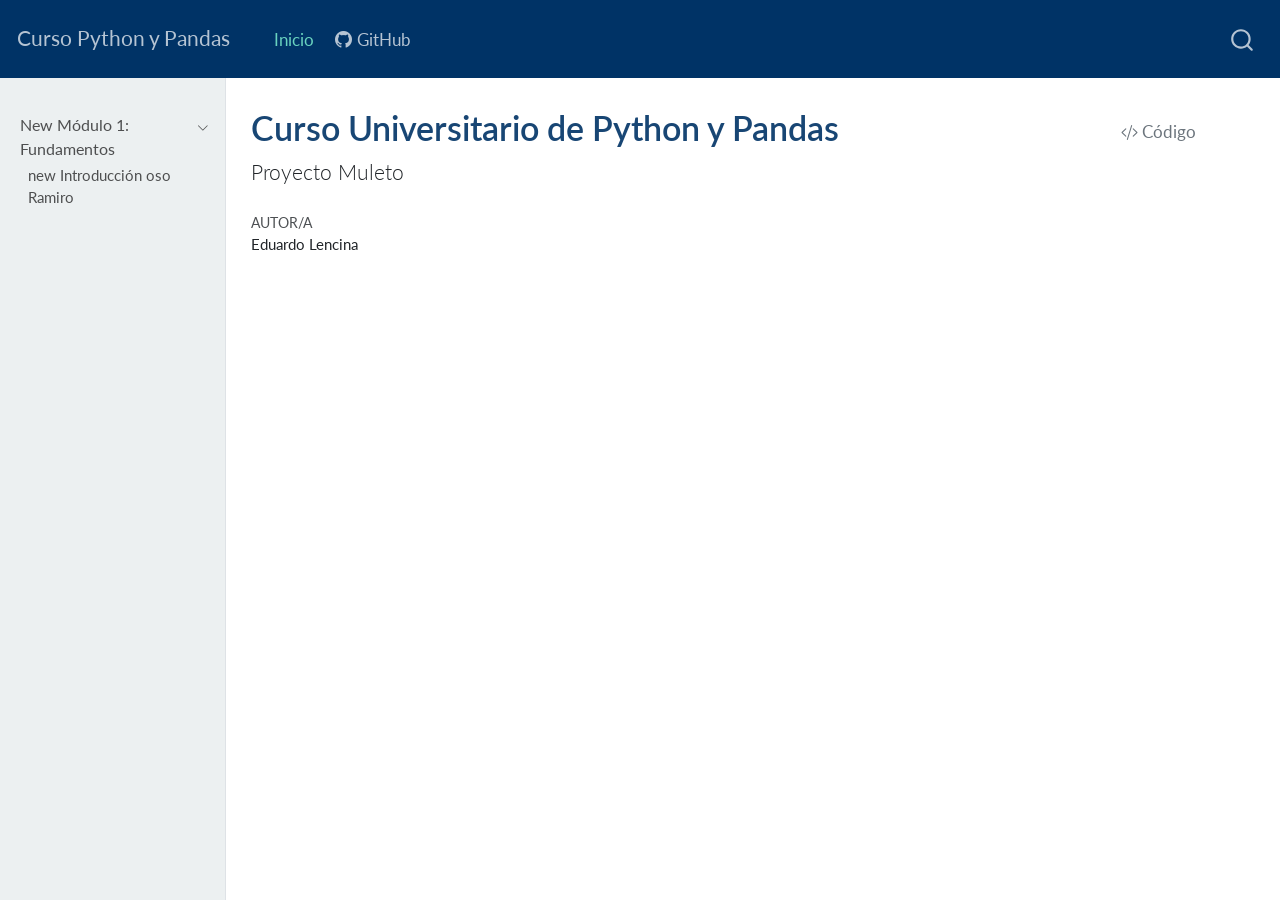
==== index.html @ 5e87d796 "Oso Ramiro" ====
<!DOCTYPE html>
<html xmlns="http://www.w3.org/1999/xhtml" lang="es" xml:lang="es"><head>

<meta charset="utf-8">
<meta name="generator" content="quarto-1.3.450">

<meta name="viewport" content="width=device-width, initial-scale=1.0, user-scalable=yes">

<meta name="author" content="Eduardo Lencina">

<title>Curso Python y Pandas - Curso Universitario de Python y Pandas</title>
<style>
code{white-space: pre-wrap;}
span.smallcaps{font-variant: small-caps;}
div.columns{display: flex; gap: min(4vw, 1.5em);}
div.column{flex: auto; overflow-x: auto;}
div.hanging-indent{margin-left: 1.5em; text-indent: -1.5em;}
ul.task-list{list-style: none;}
ul.task-list li input[type="checkbox"] {
  width: 0.8em;
  margin: 0 0.8em 0.2em -1em; /* quarto-specific, see https://github.com/quarto-dev/quarto-cli/issues/4556 */ 
  vertical-align: middle;
}
/* CSS for syntax highlighting */
pre > code.sourceCode { white-space: pre; position: relative; }
pre > code.sourceCode > span { display: inline-block; line-height: 1.25; }
pre > code.sourceCode > span:empty { height: 1.2em; }
.sourceCode { overflow: visible; }
code.sourceCode > span { color: inherit; text-decoration: inherit; }
div.sourceCode { margin: 1em 0; }
pre.sourceCode { margin: 0; }
@media screen {
div.sourceCode { overflow: auto; }
}
@media print {
pre > code.sourceCode { white-space: pre-wrap; }
pre > code.sourceCode > span { text-indent: -5em; padding-left: 5em; }
}
pre.numberSource code
  { counter-reset: source-line 0; }
pre.numberSource code > span
  { position: relative; left: -4em; counter-increment: source-line; }
pre.numberSource code > span > a:first-child::before
  { content: counter(source-line);
    position: relative; left: -1em; text-align: right; vertical-align: baseline;
    border: none; display: inline-block;
    -webkit-touch-callout: none; -webkit-user-select: none;
    -khtml-user-select: none; -moz-user-select: none;
    -ms-user-select: none; user-select: none;
    padding: 0 4px; width: 4em;
  }
pre.numberSource { margin-left: 3em;  padding-left: 4px; }
div.sourceCode
  {   }
@media screen {
pre > code.sourceCode > span > a:first-child::before { text-decoration: underline; }
}
</style>


<script src="site_libs/quarto-nav/quarto-nav.js"></script>
<script src="site_libs/quarto-nav/headroom.min.js"></script>
<script src="site_libs/clipboard/clipboard.min.js"></script>
<script src="site_libs/quarto-search/autocomplete.umd.js"></script>
<script src="site_libs/quarto-search/fuse.min.js"></script>
<script src="site_libs/quarto-search/quarto-search.js"></script>
<meta name="quarto:offset" content="./">
<script src="site_libs/quarto-html/quarto.js"></script>
<script src="site_libs/quarto-html/popper.min.js"></script>
<script src="site_libs/quarto-html/tippy.umd.min.js"></script>
<script src="site_libs/quarto-html/anchor.min.js"></script>
<link href="site_libs/quarto-html/tippy.css" rel="stylesheet">
<link href="site_libs/quarto-html/quarto-syntax-highlighting.css" rel="stylesheet" id="quarto-text-highlighting-styles">
<script src="site_libs/bootstrap/bootstrap.min.js"></script>
<link href="site_libs/bootstrap/bootstrap-icons.css" rel="stylesheet">
<link href="site_libs/bootstrap/bootstrap.min.css" rel="stylesheet" id="quarto-bootstrap" data-mode="light">
<script id="quarto-search-options" type="application/json">{
  "location": "navbar",
  "copy-button": false,
  "collapse-after": 3,
  "panel-placement": "end",
  "type": "overlay",
  "limit": 20,
  "language": {
    "search-no-results-text": "Sin resultados",
    "search-matching-documents-text": "documentos encontrados",
    "search-copy-link-title": "Copiar el enlace en la búsqueda",
    "search-hide-matches-text": "Ocultar resultados adicionales",
    "search-more-match-text": "resultado adicional en este documento",
    "search-more-matches-text": "resultados adicionales en este documento",
    "search-clear-button-title": "Borrar",
    "search-detached-cancel-button-title": "Cancelar",
    "search-submit-button-title": "Enviar",
    "search-label": "Buscar"
  }
}</script>


<link rel="stylesheet" href="styles.css">
</head>

<body class="nav-sidebar docked nav-fixed fullcontent">

<div id="quarto-search-results"></div>
  <header id="quarto-header" class="headroom fixed-top">
    <nav class="navbar navbar-expand-lg navbar-dark ">
      <div class="navbar-container container-fluid">
      <div class="navbar-brand-container">
    <a class="navbar-brand" href="./index.html">
    <span class="navbar-title">Curso Python y Pandas</span>
    </a>
  </div>
            <div id="quarto-search" class="" title="Buscar"></div>
          <button class="navbar-toggler" type="button" data-bs-toggle="collapse" data-bs-target="#navbarCollapse" aria-controls="navbarCollapse" aria-expanded="false" aria-label="Navegación de palanca" onclick="if (window.quartoToggleHeadroom) { window.quartoToggleHeadroom(); }">
  <span class="navbar-toggler-icon"></span>
</button>
          <div class="collapse navbar-collapse" id="navbarCollapse">
            <ul class="navbar-nav navbar-nav-scroll me-auto">
  <li class="nav-item">
    <a class="nav-link active" href="./index.html" rel="" target="" aria-current="page">
 <span class="menu-text">Inicio</span></a>
  </li>  
  <li class="nav-item">
    <a class="nav-link" href="https://github.com/EduardoQuantum/Python" rel="" target=""><i class="bi bi-github" role="img">
</i> 
 <span class="menu-text">GitHub</span></a>
  </li>  
</ul>
            <div class="quarto-navbar-tools ms-auto">
</div>
          </div> <!-- /navcollapse -->
      </div> <!-- /container-fluid -->
    </nav>
  <nav class="quarto-secondary-nav">
    <div class="container-fluid d-flex">
      <button type="button" class="quarto-btn-toggle btn" data-bs-toggle="collapse" data-bs-target="#quarto-sidebar,#quarto-sidebar-glass" aria-controls="quarto-sidebar" aria-expanded="false" aria-label="Alternar barra lateral" onclick="if (window.quartoToggleHeadroom) { window.quartoToggleHeadroom(); }">
        <i class="bi bi-layout-text-sidebar-reverse"></i>
      </button>
      <nav class="quarto-page-breadcrumbs" aria-label="breadcrumb"><ol class="breadcrumb"><li class="breadcrumb-item">Curso Universitario de Python y Pandas</li></ol></nav>
      <a class="flex-grow-1" role="button" data-bs-toggle="collapse" data-bs-target="#quarto-sidebar,#quarto-sidebar-glass" aria-controls="quarto-sidebar" aria-expanded="false" aria-label="Alternar barra lateral" onclick="if (window.quartoToggleHeadroom) { window.quartoToggleHeadroom(); }">      
      </a>
    </div>
  </nav>
</header>
<!-- content -->
<div id="quarto-content" class="quarto-container page-columns page-rows-contents page-layout-article page-navbar">
<!-- sidebar -->
  <nav id="quarto-sidebar" class="sidebar collapse collapse-horizontal sidebar-navigation docked overflow-auto">
    <div class="sidebar-menu-container"> 
    <ul class="list-unstyled mt-1">
        <li class="sidebar-item sidebar-item-section">
      <div class="sidebar-item-container"> 
            <a class="sidebar-item-text sidebar-link text-start" data-bs-toggle="collapse" data-bs-target="#quarto-sidebar-section-1" aria-expanded="true">
 <span class="menu-text">New Módulo 1: Fundamentos</span></a>
          <a class="sidebar-item-toggle text-start" data-bs-toggle="collapse" data-bs-target="#quarto-sidebar-section-1" aria-expanded="true" aria-label="Alternar sección">
            <i class="bi bi-chevron-right ms-2"></i>
          </a> 
      </div>
      <ul id="quarto-sidebar-section-1" class="collapse list-unstyled sidebar-section depth1 show">  
          <li class="sidebar-item">
  <div class="sidebar-item-container"> 
  <a href="./clase_01.html" class="sidebar-item-text sidebar-link">
 <span class="menu-text">new Introducción oso Ramiro</span></a>
  </div>
</li>
      </ul>
  </li>
    </ul>
    </div>
</nav>
<div id="quarto-sidebar-glass" data-bs-toggle="collapse" data-bs-target="#quarto-sidebar,#quarto-sidebar-glass"></div>
<!-- margin-sidebar -->
    
<!-- main -->
<main class="content" id="quarto-document-content">

<header id="title-block-header" class="quarto-title-block default">
<div class="quarto-title">
<div class="quarto-title-block"><div><h1 class="title">Curso Universitario de Python y Pandas</h1><button type="button" class="btn code-tools-button" id="quarto-code-tools-source"><i class="bi"></i> Código</button></div></div>
<p class="subtitle lead">Proyecto Muleto</p>
</div>



<div class="quarto-title-meta">

    <div>
    <div class="quarto-title-meta-heading">Autor/a</div>
    <div class="quarto-title-meta-contents">
             <p>Eduardo Lencina </p>
          </div>
  </div>
    
  
    
  </div>
  

</header>

<style>
  h1, h2, h3 { color: #003366 !important; }
  .callout-header { background-color: #003366 !important; color: white !important; }
</style>


<!-- -->


</main> <!-- /main -->
<script id="quarto-html-after-body" type="application/javascript">
window.document.addEventListener("DOMContentLoaded", function (event) {
  const toggleBodyColorMode = (bsSheetEl) => {
    const mode = bsSheetEl.getAttribute("data-mode");
    const bodyEl = window.document.querySelector("body");
    if (mode === "dark") {
      bodyEl.classList.add("quarto-dark");
      bodyEl.classList.remove("quarto-light");
    } else {
      bodyEl.classList.add("quarto-light");
      bodyEl.classList.remove("quarto-dark");
    }
  }
  const toggleBodyColorPrimary = () => {
    const bsSheetEl = window.document.querySelector("link#quarto-bootstrap");
    if (bsSheetEl) {
      toggleBodyColorMode(bsSheetEl);
    }
  }
  toggleBodyColorPrimary();  
  const icon = "";
  const anchorJS = new window.AnchorJS();
  anchorJS.options = {
    placement: 'right',
    icon: icon
  };
  anchorJS.add('.anchored');
  const isCodeAnnotation = (el) => {
    for (const clz of el.classList) {
      if (clz.startsWith('code-annotation-')) {                     
        return true;
      }
    }
    return false;
  }
  const clipboard = new window.ClipboardJS('.code-copy-button', {
    text: function(trigger) {
      const codeEl = trigger.previousElementSibling.cloneNode(true);
      for (const childEl of codeEl.children) {
        if (isCodeAnnotation(childEl)) {
          childEl.remove();
        }
      }
      return codeEl.innerText;
    }
  });
  clipboard.on('success', function(e) {
    // button target
    const button = e.trigger;
    // don't keep focus
    button.blur();
    // flash "checked"
    button.classList.add('code-copy-button-checked');
    var currentTitle = button.getAttribute("title");
    button.setAttribute("title", "Copiado");
    let tooltip;
    if (window.bootstrap) {
      button.setAttribute("data-bs-toggle", "tooltip");
      button.setAttribute("data-bs-placement", "left");
      button.setAttribute("data-bs-title", "Copiado");
      tooltip = new bootstrap.Tooltip(button, 
        { trigger: "manual", 
          customClass: "code-copy-button-tooltip",
          offset: [0, -8]});
      tooltip.show();    
    }
    setTimeout(function() {
      if (tooltip) {
        tooltip.hide();
        button.removeAttribute("data-bs-title");
        button.removeAttribute("data-bs-toggle");
        button.removeAttribute("data-bs-placement");
      }
      button.setAttribute("title", currentTitle);
      button.classList.remove('code-copy-button-checked');
    }, 1000);
    // clear code selection
    e.clearSelection();
  });
  const viewSource = window.document.getElementById('quarto-view-source') ||
                     window.document.getElementById('quarto-code-tools-source');
  if (viewSource) {
    const sourceUrl = viewSource.getAttribute("data-quarto-source-url");
    viewSource.addEventListener("click", function(e) {
      if (sourceUrl) {
        // rstudio viewer pane
        if (/\bcapabilities=\b/.test(window.location)) {
          window.open(sourceUrl);
        } else {
          window.location.href = sourceUrl;
        }
      } else {
        const modal = new bootstrap.Modal(document.getElementById('quarto-embedded-source-code-modal'));
        modal.show();
      }
      return false;
    });
  }
  function toggleCodeHandler(show) {
    return function(e) {
      const detailsSrc = window.document.querySelectorAll(".cell > details > .sourceCode");
      for (let i=0; i<detailsSrc.length; i++) {
        const details = detailsSrc[i].parentElement;
        if (show) {
          details.open = true;
        } else {
          details.removeAttribute("open");
        }
      }
      const cellCodeDivs = window.document.querySelectorAll(".cell > .sourceCode");
      const fromCls = show ? "hidden" : "unhidden";
      const toCls = show ? "unhidden" : "hidden";
      for (let i=0; i<cellCodeDivs.length; i++) {
        const codeDiv = cellCodeDivs[i];
        if (codeDiv.classList.contains(fromCls)) {
          codeDiv.classList.remove(fromCls);
          codeDiv.classList.add(toCls);
        } 
      }
      return false;
    }
  }
  const hideAllCode = window.document.getElementById("quarto-hide-all-code");
  if (hideAllCode) {
    hideAllCode.addEventListener("click", toggleCodeHandler(false));
  }
  const showAllCode = window.document.getElementById("quarto-show-all-code");
  if (showAllCode) {
    showAllCode.addEventListener("click", toggleCodeHandler(true));
  }
  function tippyHover(el, contentFn) {
    const config = {
      allowHTML: true,
      content: contentFn,
      maxWidth: 500,
      delay: 100,
      arrow: false,
      appendTo: function(el) {
          return el.parentElement;
      },
      interactive: true,
      interactiveBorder: 10,
      theme: 'quarto',
      placement: 'bottom-start'
    };
    window.tippy(el, config); 
  }
  const noterefs = window.document.querySelectorAll('a[role="doc-noteref"]');
  for (var i=0; i<noterefs.length; i++) {
    const ref = noterefs[i];
    tippyHover(ref, function() {
      // use id or data attribute instead here
      let href = ref.getAttribute('data-footnote-href') || ref.getAttribute('href');
      try { href = new URL(href).hash; } catch {}
      const id = href.replace(/^#\/?/, "");
      const note = window.document.getElementById(id);
      return note.innerHTML;
    });
  }
      let selectedAnnoteEl;
      const selectorForAnnotation = ( cell, annotation) => {
        let cellAttr = 'data-code-cell="' + cell + '"';
        let lineAttr = 'data-code-annotation="' +  annotation + '"';
        const selector = 'span[' + cellAttr + '][' + lineAttr + ']';
        return selector;
      }
      const selectCodeLines = (annoteEl) => {
        const doc = window.document;
        const targetCell = annoteEl.getAttribute("data-target-cell");
        const targetAnnotation = annoteEl.getAttribute("data-target-annotation");
        const annoteSpan = window.document.querySelector(selectorForAnnotation(targetCell, targetAnnotation));
        const lines = annoteSpan.getAttribute("data-code-lines").split(",");
        const lineIds = lines.map((line) => {
          return targetCell + "-" + line;
        })
        let top = null;
        let height = null;
        let parent = null;
        if (lineIds.length > 0) {
            //compute the position of the single el (top and bottom and make a div)
            const el = window.document.getElementById(lineIds[0]);
            top = el.offsetTop;
            height = el.offsetHeight;
            parent = el.parentElement.parentElement;
          if (lineIds.length > 1) {
            const lastEl = window.document.getElementById(lineIds[lineIds.length - 1]);
            const bottom = lastEl.offsetTop + lastEl.offsetHeight;
            height = bottom - top;
          }
          if (top !== null && height !== null && parent !== null) {
            // cook up a div (if necessary) and position it 
            let div = window.document.getElementById("code-annotation-line-highlight");
            if (div === null) {
              div = window.document.createElement("div");
              div.setAttribute("id", "code-annotation-line-highlight");
              div.style.position = 'absolute';
              parent.appendChild(div);
            }
            div.style.top = top - 2 + "px";
            div.style.height = height + 4 + "px";
            let gutterDiv = window.document.getElementById("code-annotation-line-highlight-gutter");
            if (gutterDiv === null) {
              gutterDiv = window.document.createElement("div");
              gutterDiv.setAttribute("id", "code-annotation-line-highlight-gutter");
              gutterDiv.style.position = 'absolute';
              const codeCell = window.document.getElementById(targetCell);
              const gutter = codeCell.querySelector('.code-annotation-gutter');
              gutter.appendChild(gutterDiv);
            }
            gutterDiv.style.top = top - 2 + "px";
            gutterDiv.style.height = height + 4 + "px";
          }
          selectedAnnoteEl = annoteEl;
        }
      };
      const unselectCodeLines = () => {
        const elementsIds = ["code-annotation-line-highlight", "code-annotation-line-highlight-gutter"];
        elementsIds.forEach((elId) => {
          const div = window.document.getElementById(elId);
          if (div) {
            div.remove();
          }
        });
        selectedAnnoteEl = undefined;
      };
      // Attach click handler to the DT
      const annoteDls = window.document.querySelectorAll('dt[data-target-cell]');
      for (const annoteDlNode of annoteDls) {
        annoteDlNode.addEventListener('click', (event) => {
          const clickedEl = event.target;
          if (clickedEl !== selectedAnnoteEl) {
            unselectCodeLines();
            const activeEl = window.document.querySelector('dt[data-target-cell].code-annotation-active');
            if (activeEl) {
              activeEl.classList.remove('code-annotation-active');
            }
            selectCodeLines(clickedEl);
            clickedEl.classList.add('code-annotation-active');
          } else {
            // Unselect the line
            unselectCodeLines();
            clickedEl.classList.remove('code-annotation-active');
          }
        });
      }
  const findCites = (el) => {
    const parentEl = el.parentElement;
    if (parentEl) {
      const cites = parentEl.dataset.cites;
      if (cites) {
        return {
          el,
          cites: cites.split(' ')
        };
      } else {
        return findCites(el.parentElement)
      }
    } else {
      return undefined;
    }
  };
  var bibliorefs = window.document.querySelectorAll('a[role="doc-biblioref"]');
  for (var i=0; i<bibliorefs.length; i++) {
    const ref = bibliorefs[i];
    const citeInfo = findCites(ref);
    if (citeInfo) {
      tippyHover(citeInfo.el, function() {
        var popup = window.document.createElement('div');
        citeInfo.cites.forEach(function(cite) {
          var citeDiv = window.document.createElement('div');
          citeDiv.classList.add('hanging-indent');
          citeDiv.classList.add('csl-entry');
          var biblioDiv = window.document.getElementById('ref-' + cite);
          if (biblioDiv) {
            citeDiv.innerHTML = biblioDiv.innerHTML;
          }
          popup.appendChild(citeDiv);
        });
        return popup.innerHTML;
      });
    }
  }
});
</script><div class="modal fade" id="quarto-embedded-source-code-modal" tabindex="-1" aria-labelledby="quarto-embedded-source-code-modal-label" aria-hidden="true"><div class="modal-dialog modal-dialog-scrollable"><div class="modal-content"><div class="modal-header"><h5 class="modal-title" id="quarto-embedded-source-code-modal-label">Ejecutar el código</h5><button class="btn-close" data-bs-dismiss="modal"></button></div><div class="modal-body"><div class="">
<div class="sourceCode" id="cb1" data-shortcodes="false"><pre class="sourceCode markdown code-with-copy"><code class="sourceCode markdown"><span id="cb1-1"><a href="#cb1-1" aria-hidden="true" tabindex="-1"></a><span class="co">---</span></span>
<span id="cb1-2"><a href="#cb1-2" aria-hidden="true" tabindex="-1"></a><span class="an">title:</span><span class="co"> "Curso Universitario de Python y Pandas"</span></span>
<span id="cb1-3"><a href="#cb1-3" aria-hidden="true" tabindex="-1"></a><span class="an">subtitle:</span><span class="co"> "Proyecto Muleto"</span></span>
<span id="cb1-4"><a href="#cb1-4" aria-hidden="true" tabindex="-1"></a><span class="an">author:</span><span class="co"> "Eduardo Lencina"</span></span>
<span id="cb1-5"><a href="#cb1-5" aria-hidden="true" tabindex="-1"></a><span class="an">lang:</span><span class="co"> es</span></span>
<span id="cb1-6"><a href="#cb1-6" aria-hidden="true" tabindex="-1"></a><span class="an">format:</span></span>
<span id="cb1-7"><a href="#cb1-7" aria-hidden="true" tabindex="-1"></a><span class="co">  html:</span></span>
<span id="cb1-8"><a href="#cb1-8" aria-hidden="true" tabindex="-1"></a><span class="co">    theme: flatly</span></span>
<span id="cb1-9"><a href="#cb1-9" aria-hidden="true" tabindex="-1"></a><span class="co">    toc: false</span></span>
<span id="cb1-10"><a href="#cb1-10" aria-hidden="true" tabindex="-1"></a><span class="co">---</span></span>
<span id="cb1-11"><a href="#cb1-11" aria-hidden="true" tabindex="-1"></a></span>
<span id="cb1-12"><a href="#cb1-12" aria-hidden="true" tabindex="-1"></a><span class="in">```{=html}</span></span>
<span id="cb1-13"><a href="#cb1-13" aria-hidden="true" tabindex="-1"></a><span class="in">&lt;style&gt;</span></span>
<span id="cb1-14"><a href="#cb1-14" aria-hidden="true" tabindex="-1"></a><span class="in">  h1, h2, h3 { color: #003366 !important; }</span></span>
<span id="cb1-15"><a href="#cb1-15" aria-hidden="true" tabindex="-1"></a><span class="in">  .callout-header { background-color: #003366 !important; color: white !important; }</span></span>
<span id="cb1-16"><a href="#cb1-16" aria-hidden="true" tabindex="-1"></a><span class="in">&lt;/style&gt;</span></span></code><button title="Copiar al portapapeles" class="code-copy-button"><i class="bi"></i></button></pre></div>
</div></div></div></div></div>
</div> <!-- /content -->



</body></html>
---- site_libs/quarto-html/tippy.css ----
.tippy-box[data-animation=fade][data-state=hidden]{opacity:0}[data-tippy-root]{max-width:calc(100vw - 10px)}.tippy-box{position:relative;background-color:#333;color:#fff;border-radius:4px;font-size:14px;line-height:1.4;white-space:normal;outline:0;transition-property:transform,visibility,opacity}.tippy-box[data-placement^=top]>.tippy-arrow{bottom:0}.tippy-box[data-placement^=top]>.tippy-arrow:before{bottom:-7px;left:0;border-width:8px 8px 0;border-top-color:initial;transform-origin:center top}.tippy-box[data-placement^=bottom]>.tippy-arrow{top:0}.tippy-box[data-placement^=bottom]>.tippy-arrow:before{top:-7px;left:0;border-width:0 8px 8px;border-bottom-color:initial;transform-origin:center bottom}.tippy-box[data-placement^=left]>.tippy-arrow{right:0}.tippy-box[data-placement^=left]>.tippy-arrow:before{border-width:8px 0 8px 8px;border-left-color:initial;right:-7px;transform-origin:center left}.tippy-box[data-placement^=right]>.tippy-arrow{left:0}.tippy-box[data-placement^=right]>.tippy-arrow:before{left:-7px;border-width:8px 8px 8px 0;border-right-color:initial;transform-origin:center right}.tippy-box[data-inertia][data-state=visible]{transition-timing-function:cubic-bezier(.54,1.5,.38,1.11)}.tippy-arrow{width:16px;height:16px;color:#333}.tippy-arrow:before{content:"";position:absolute;border-color:transparent;border-style:solid}.tippy-content{position:relative;padding:5px 9px;z-index:1}
---- site_libs/quarto-html/quarto-syntax-highlighting.css ----
/* quarto syntax highlight colors */
:root {
  --quarto-hl-ot-color: #003B4F;
  --quarto-hl-at-color: #657422;
  --quarto-hl-ss-color: #20794D;
  --quarto-hl-an-color: #5E5E5E;
  --quarto-hl-fu-color: #4758AB;
  --quarto-hl-st-color: #20794D;
  --quarto-hl-cf-color: #003B4F;
  --quarto-hl-op-color: #5E5E5E;
  --quarto-hl-er-color: #AD0000;
  --quarto-hl-bn-color: #AD0000;
  --quarto-hl-al-color: #AD0000;
  --quarto-hl-va-color: #111111;
  --quarto-hl-bu-color: inherit;
  --quarto-hl-ex-color: inherit;
  --quarto-hl-pp-color: #AD0000;
  --quarto-hl-in-color: #5E5E5E;
  --quarto-hl-vs-color: #20794D;
  --quarto-hl-wa-color: #5E5E5E;
  --quarto-hl-do-color: #5E5E5E;
  --quarto-hl-im-color: #00769E;
  --quarto-hl-ch-color: #20794D;
  --quarto-hl-dt-color: #AD0000;
  --quarto-hl-fl-color: #AD0000;
  --quarto-hl-co-color: #5E5E5E;
  --quarto-hl-cv-color: #5E5E5E;
  --quarto-hl-cn-color: #8f5902;
  --quarto-hl-sc-color: #5E5E5E;
  --quarto-hl-dv-color: #AD0000;
  --quarto-hl-kw-color: #003B4F;
}

/* other quarto variables */
:root {
  --quarto-font-monospace: SFMono-Regular, Menlo, Monaco, Consolas, "Liberation Mono", "Courier New", monospace;
}

pre > code.sourceCode > span {
  color: #003B4F;
}

code span {
  color: #003B4F;
}

code.sourceCode > span {
  color: #003B4F;
}

div.sourceCode,
div.sourceCode pre.sourceCode {
  color: #003B4F;
}

code span.ot {
  color: #003B4F;
  font-style: inherit;
}

code span.at {
  color: #657422;
  font-style: inherit;
}

code span.ss {
  color: #20794D;
  font-style: inherit;
}

code span.an {
  color: #5E5E5E;
  font-style: inherit;
}

code span.fu {
  color: #4758AB;
  font-style: inherit;
}

code span.st {
  color: #20794D;
  font-style: inherit;
}

code span.cf {
  color: #003B4F;
  font-style: inherit;
}

code span.op {
  color: #5E5E5E;
  font-style: inherit;
}

code span.er {
  color: #AD0000;
  font-style: inherit;
}

code span.bn {
  color: #AD0000;
  font-style: inherit;
}

code span.al {
  color: #AD0000;
  font-style: inherit;
}

code span.va {
  color: #111111;
  font-style: inherit;
}

code span.bu {
  font-style: inherit;
}

code span.ex {
  font-style: inherit;
}

code span.pp {
  color: #AD0000;
  font-style: inherit;
}

code span.in {
  color: #5E5E5E;
  font-style: inherit;
}

code span.vs {
  color: #20794D;
  font-style: inherit;
}

code span.wa {
  color: #5E5E5E;
  font-style: italic;
}

code span.do {
  color: #5E5E5E;
  font-style: italic;
}

code span.im {
  color: #00769E;
  font-style: inherit;
}

code span.ch {
  color: #20794D;
  font-style: inherit;
}

code span.dt {
  color: #AD0000;
  font-style: inherit;
}

code span.fl {
  color: #AD0000;
  font-style: inherit;
}

code span.co {
  color: #5E5E5E;
  font-style: inherit;
}

code span.cv {
  color: #5E5E5E;
  font-style: italic;
}

code span.cn {
  color: #8f5902;
  font-style: inherit;
}

code span.sc {
  color: #5E5E5E;
  font-style: inherit;
}

code span.dv {
  color: #AD0000;
  font-style: inherit;
}

code span.kw {
  color: #003B4F;
  font-style: inherit;
}

.prevent-inlining {
  content: "</";
}

/*# sourceMappingURL=debc5d5d77c3f9108843748ff7464032.css.map */
---- styles.css ----
/* Mis Colores FLACSO */
h1, h2, h3, h4 {
  color: #003366 !important;
}

a {
  color: #003366;
}

.callout-header {
  background-color: #003366 !important;
  color: white !important;
}
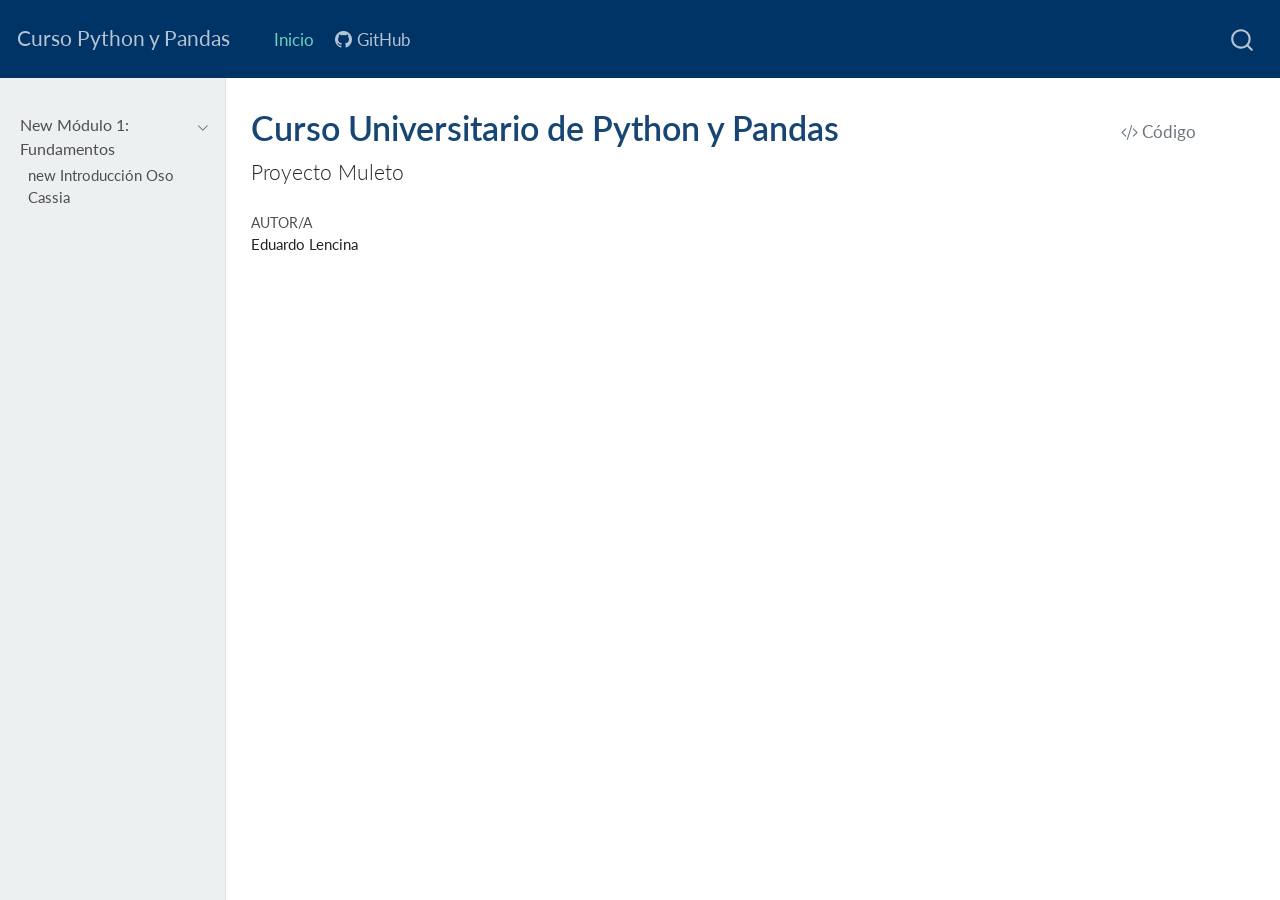
==== commit 487639bd: "Oso Cassia" ====
--- a/index.html
+++ b/index.html
@@ -160,7 +160,7 @@
           <li class="sidebar-item">
   <div class="sidebar-item-container"> 
   <a href="./clase_01.html" class="sidebar-item-text sidebar-link">
- <span class="menu-text">new Introducción oso Ramiro</span></a>
+ <span class="menu-text">new Introducción Oso Cassia</span></a>
   </div>
 </li>
       </ul>
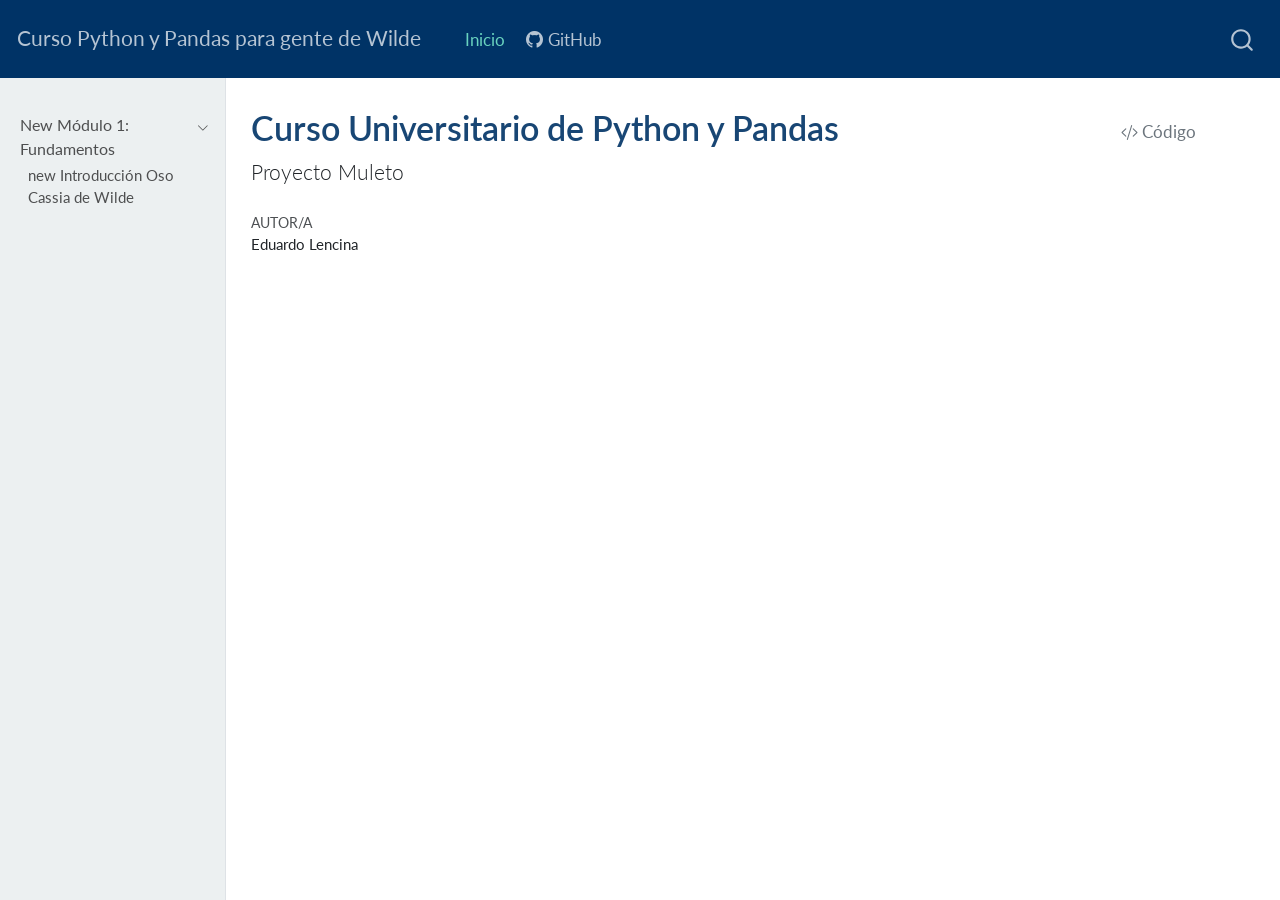
==== commit b491d162: "Wilde presente" ====
--- a/index.html
+++ b/index.html
@@ -8,7 +8,7 @@
 
 <meta name="author" content="Eduardo Lencina">
 
-<title>Curso Python y Pandas - Curso Universitario de Python y Pandas</title>
+<title>Curso Python y Pandas para gente de Wilde - Curso Universitario de Python y Pandas</title>
 <style>
 code{white-space: pre-wrap;}
 span.smallcaps{font-variant: small-caps;}
@@ -107,7 +107,7 @@
       <div class="navbar-container container-fluid">
       <div class="navbar-brand-container">
     <a class="navbar-brand" href="./index.html">
-    <span class="navbar-title">Curso Python y Pandas</span>
+    <span class="navbar-title">Curso Python y Pandas para gente de Wilde</span>
     </a>
   </div>
             <div id="quarto-search" class="" title="Buscar"></div>
@@ -160,7 +160,7 @@
           <li class="sidebar-item">
   <div class="sidebar-item-container"> 
   <a href="./clase_01.html" class="sidebar-item-text sidebar-link">
- <span class="menu-text">new Introducción Oso Cassia</span></a>
+ <span class="menu-text">new Introducción Oso Cassia de Wilde</span></a>
   </div>
 </li>
       </ul>
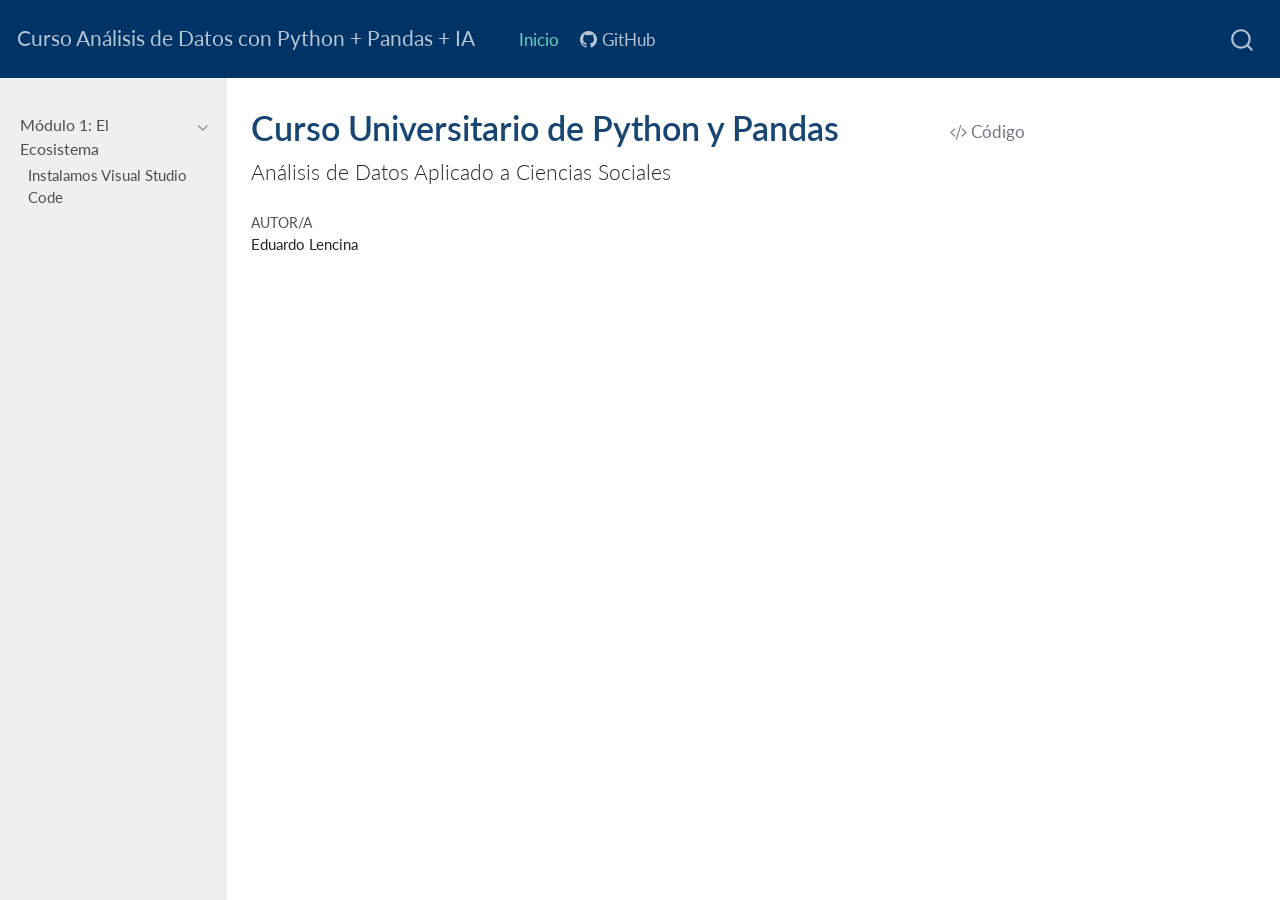
==== commit 5017edb2: "nuevo comienzo" ====
--- a/index.html
+++ b/index.html
@@ -8,7 +8,7 @@
 
 <meta name="author" content="Eduardo Lencina">
 
-<title>Curso Python y Pandas para gente de Wilde - Curso Universitario de Python y Pandas</title>
+<title>Curso Análisis de Datos con Python + Pandas + IA - Curso Universitario de Python y Pandas</title>
 <style>
 code{white-space: pre-wrap;}
 span.smallcaps{font-variant: small-caps;}
@@ -99,7 +99,7 @@
 <link rel="stylesheet" href="styles.css">
 </head>
 
-<body class="nav-sidebar docked nav-fixed fullcontent">
+<body class="nav-sidebar docked nav-fixed">
 
 <div id="quarto-search-results"></div>
   <header id="quarto-header" class="headroom fixed-top">
@@ -107,7 +107,7 @@
       <div class="navbar-container container-fluid">
       <div class="navbar-brand-container">
     <a class="navbar-brand" href="./index.html">
-    <span class="navbar-title">Curso Python y Pandas para gente de Wilde</span>
+    <span class="navbar-title">Curso Análisis de Datos con Python + Pandas + IA</span>
     </a>
   </div>
             <div id="quarto-search" class="" title="Buscar"></div>
@@ -151,7 +151,7 @@
         <li class="sidebar-item sidebar-item-section">
       <div class="sidebar-item-container"> 
             <a class="sidebar-item-text sidebar-link text-start" data-bs-toggle="collapse" data-bs-target="#quarto-sidebar-section-1" aria-expanded="true">
- <span class="menu-text">New Módulo 1: Fundamentos</span></a>
+ <span class="menu-text">Módulo 1: El Ecosistema</span></a>
           <a class="sidebar-item-toggle text-start" data-bs-toggle="collapse" data-bs-target="#quarto-sidebar-section-1" aria-expanded="true" aria-label="Alternar sección">
             <i class="bi bi-chevron-right ms-2"></i>
           </a> 
@@ -160,7 +160,7 @@
           <li class="sidebar-item">
   <div class="sidebar-item-container"> 
   <a href="./clase_01.html" class="sidebar-item-text sidebar-link">
- <span class="menu-text">new Introducción Oso Cassia de Wilde</span></a>
+ <span class="menu-text">Instalamos Visual Studio Code</span></a>
   </div>
 </li>
       </ul>
@@ -170,14 +170,16 @@
 </nav>
 <div id="quarto-sidebar-glass" data-bs-toggle="collapse" data-bs-target="#quarto-sidebar,#quarto-sidebar-glass"></div>
 <!-- margin-sidebar -->
-    
+    <div id="quarto-margin-sidebar" class="sidebar margin-sidebar">
+        
+    </div>
 <!-- main -->
 <main class="content" id="quarto-document-content">
 
 <header id="title-block-header" class="quarto-title-block default">
 <div class="quarto-title">
 <div class="quarto-title-block"><div><h1 class="title">Curso Universitario de Python y Pandas</h1><button type="button" class="btn code-tools-button" id="quarto-code-tools-source"><i class="bi"></i> Código</button></div></div>
-<p class="subtitle lead">Proyecto Muleto</p>
+<p class="subtitle lead">Análisis de Datos Aplicado a Ciencias Sociales</p>
 </div>
 
 
@@ -494,20 +496,15 @@
 </script><div class="modal fade" id="quarto-embedded-source-code-modal" tabindex="-1" aria-labelledby="quarto-embedded-source-code-modal-label" aria-hidden="true"><div class="modal-dialog modal-dialog-scrollable"><div class="modal-content"><div class="modal-header"><h5 class="modal-title" id="quarto-embedded-source-code-modal-label">Ejecutar el código</h5><button class="btn-close" data-bs-dismiss="modal"></button></div><div class="modal-body"><div class="">
 <div class="sourceCode" id="cb1" data-shortcodes="false"><pre class="sourceCode markdown code-with-copy"><code class="sourceCode markdown"><span id="cb1-1"><a href="#cb1-1" aria-hidden="true" tabindex="-1"></a><span class="co">---</span></span>
 <span id="cb1-2"><a href="#cb1-2" aria-hidden="true" tabindex="-1"></a><span class="an">title:</span><span class="co"> "Curso Universitario de Python y Pandas"</span></span>
-<span id="cb1-3"><a href="#cb1-3" aria-hidden="true" tabindex="-1"></a><span class="an">subtitle:</span><span class="co"> "Proyecto Muleto"</span></span>
-<span id="cb1-4"><a href="#cb1-4" aria-hidden="true" tabindex="-1"></a><span class="an">author:</span><span class="co"> "Eduardo Lencina"</span></span>
-<span id="cb1-5"><a href="#cb1-5" aria-hidden="true" tabindex="-1"></a><span class="an">lang:</span><span class="co"> es</span></span>
-<span id="cb1-6"><a href="#cb1-6" aria-hidden="true" tabindex="-1"></a><span class="an">format:</span></span>
-<span id="cb1-7"><a href="#cb1-7" aria-hidden="true" tabindex="-1"></a><span class="co">  html:</span></span>
-<span id="cb1-8"><a href="#cb1-8" aria-hidden="true" tabindex="-1"></a><span class="co">    theme: flatly</span></span>
-<span id="cb1-9"><a href="#cb1-9" aria-hidden="true" tabindex="-1"></a><span class="co">    toc: false</span></span>
-<span id="cb1-10"><a href="#cb1-10" aria-hidden="true" tabindex="-1"></a><span class="co">---</span></span>
-<span id="cb1-11"><a href="#cb1-11" aria-hidden="true" tabindex="-1"></a></span>
-<span id="cb1-12"><a href="#cb1-12" aria-hidden="true" tabindex="-1"></a><span class="in">```{=html}</span></span>
-<span id="cb1-13"><a href="#cb1-13" aria-hidden="true" tabindex="-1"></a><span class="in">&lt;style&gt;</span></span>
-<span id="cb1-14"><a href="#cb1-14" aria-hidden="true" tabindex="-1"></a><span class="in">  h1, h2, h3 { color: #003366 !important; }</span></span>
-<span id="cb1-15"><a href="#cb1-15" aria-hidden="true" tabindex="-1"></a><span class="in">  .callout-header { background-color: #003366 !important; color: white !important; }</span></span>
-<span id="cb1-16"><a href="#cb1-16" aria-hidden="true" tabindex="-1"></a><span class="in">&lt;/style&gt;</span></span></code><button title="Copiar al portapapeles" class="code-copy-button"><i class="bi"></i></button></pre></div>
+<span id="cb1-3"><a href="#cb1-3" aria-hidden="true" tabindex="-1"></a><span class="an">subtitle:</span><span class="co"> "Análisis de Datos Aplicado a Ciencias Sociales"</span></span>
+<span id="cb1-4"><a href="#cb1-4" aria-hidden="true" tabindex="-1"></a><span class="co"># El autor, idioma y tema ya los toma del _quarto.yml</span></span>
+<span id="cb1-5"><a href="#cb1-5" aria-hidden="true" tabindex="-1"></a><span class="co">---</span></span>
+<span id="cb1-6"><a href="#cb1-6" aria-hidden="true" tabindex="-1"></a></span>
+<span id="cb1-7"><a href="#cb1-7" aria-hidden="true" tabindex="-1"></a><span class="in">```{=html}</span></span>
+<span id="cb1-8"><a href="#cb1-8" aria-hidden="true" tabindex="-1"></a><span class="in">&lt;style&gt;</span></span>
+<span id="cb1-9"><a href="#cb1-9" aria-hidden="true" tabindex="-1"></a><span class="in">  h1, h2, h3 { color: #003366 !important; }</span></span>
+<span id="cb1-10"><a href="#cb1-10" aria-hidden="true" tabindex="-1"></a><span class="in">  .callout-header { background-color: #003366 !important; color: white !important; }</span></span>
+<span id="cb1-11"><a href="#cb1-11" aria-hidden="true" tabindex="-1"></a><span class="in">&lt;/style&gt;</span></span></code><button title="Copiar al portapapeles" class="code-copy-button"><i class="bi"></i></button></pre></div>
 </div></div></div></div></div>
 </div> <!-- /content -->
 
--- a/site_libs/quarto-html/quarto-syntax-highlighting.css
+++ b/site_libs/quarto-html/quarto-syntax-highlighting.css
@@ -1,34 +1,34 @@
 /* quarto syntax highlight colors */
 :root {
-  --quarto-hl-ot-color: #003B4F;
-  --quarto-hl-at-color: #657422;
-  --quarto-hl-ss-color: #20794D;
-  --quarto-hl-an-color: #5E5E5E;
-  --quarto-hl-fu-color: #4758AB;
-  --quarto-hl-st-color: #20794D;
-  --quarto-hl-cf-color: #003B4F;
-  --quarto-hl-op-color: #5E5E5E;
-  --quarto-hl-er-color: #AD0000;
-  --quarto-hl-bn-color: #AD0000;
-  --quarto-hl-al-color: #AD0000;
-  --quarto-hl-va-color: #111111;
-  --quarto-hl-bu-color: inherit;
-  --quarto-hl-ex-color: inherit;
-  --quarto-hl-pp-color: #AD0000;
-  --quarto-hl-in-color: #5E5E5E;
-  --quarto-hl-vs-color: #20794D;
-  --quarto-hl-wa-color: #5E5E5E;
-  --quarto-hl-do-color: #5E5E5E;
-  --quarto-hl-im-color: #00769E;
-  --quarto-hl-ch-color: #20794D;
-  --quarto-hl-dt-color: #AD0000;
-  --quarto-hl-fl-color: #AD0000;
-  --quarto-hl-co-color: #5E5E5E;
-  --quarto-hl-cv-color: #5E5E5E;
-  --quarto-hl-cn-color: #8f5902;
-  --quarto-hl-sc-color: #5E5E5E;
-  --quarto-hl-dv-color: #AD0000;
-  --quarto-hl-kw-color: #003B4F;
+  --quarto-hl-al-color: #f51818;
+  --quarto-hl-an-color: #e6ba7e;
+  --quarto-hl-at-color: #399ee6;
+  --quarto-hl-bn-color: #ff9940;
+  --quarto-hl-bu-color: #4cbf99;
+  --quarto-hl-ch-color: #4cbf99;
+  --quarto-hl-co-color: #607880;
+  --quarto-hl-cv-color: #a37acc;
+  --quarto-hl-cn-color: #a37acc;
+  --quarto-hl-cf-color: #fa8d3e;
+  --quarto-hl-dt-color: #fa8d3e;
+  --quarto-hl-dv-color: #ff9940;
+  --quarto-hl-do-color: #607880;
+  --quarto-hl-er-color: #f51818;
+  --quarto-hl-ex-color: #399ee6;
+  --quarto-hl-fl-color: #ff9940;
+  --quarto-hl-fu-color: #f2ae49;
+  --quarto-hl-im-color: #86b300;
+  --quarto-hl-in-color: #ff9940;
+  --quarto-hl-kw-color: #fa8d3e;
+  --quarto-hl-op-color: #ed9366;
+  --quarto-hl-pp-color: #f07171;
+  --quarto-hl-re-color: #399ee6;
+  --quarto-hl-sc-color: #4cbf99;
+  --quarto-hl-ss-color: #4cbf99;
+  --quarto-hl-st-color: #86b300;
+  --quarto-hl-va-color: #55b4d4;
+  --quarto-hl-vs-color: #86b300;
+  --quarto-hl-wa-color: #f07171;
 }
 
 /* other quarto variables */
@@ -36,164 +36,145 @@
   --quarto-font-monospace: SFMono-Regular, Menlo, Monaco, Consolas, "Liberation Mono", "Courier New", monospace;
 }
 
+code span.al {
+  background-color: #faefef;
+  font-weight: bold;
+  color: #f51818;
+}
+
+code span.an {
+  color: #e6ba7e;
+}
+
+code span.at {
+  color: #399ee6;
+}
+
+code span.bn {
+  color: #ff9940;
+}
+
+code span.bu {
+  color: #4cbf99;
+}
+
+code span.ch {
+  color: #4cbf99;
+}
+
+code span.co {
+  font-style: italic;
+  color: #607880;
+}
+
+code span.cv {
+  color: #a37acc;
+}
+
+code span.cn {
+  color: #a37acc;
+}
+
+code span.cf {
+  font-weight: bold;
+  color: #fa8d3e;
+}
+
+code span.dt {
+  color: #fa8d3e;
+}
+
+code span.dv {
+  color: #ff9940;
+}
+
+code span.do {
+  color: #607880;
+}
+
+code span.er {
+  color: #f51818;
+  text-decoration: underline;
+}
+
+code span.ex {
+  font-weight: bold;
+  color: #399ee6;
+}
+
+code span.fl {
+  color: #ff9940;
+}
+
+code span.fu {
+  color: #f2ae49;
+}
+
+code span.im {
+  color: #86b300;
+}
+
+code span.in {
+  color: #ff9940;
+}
+
+code span.kw {
+  font-weight: bold;
+  color: #fa8d3e;
+}
+
 pre > code.sourceCode > span {
-  color: #003B4F;
+  color: #575f66;
 }
 
 code span {
-  color: #003B4F;
+  color: #575f66;
 }
 
 code.sourceCode > span {
-  color: #003B4F;
+  color: #575f66;
 }
 
 div.sourceCode,
 div.sourceCode pre.sourceCode {
-  color: #003B4F;
+  color: #575f66;
 }
 
-code span.ot {
-  color: #003B4F;
-  font-style: inherit;
+code span.op {
+  color: #ed9366;
 }
 
-code span.at {
-  color: #657422;
-  font-style: inherit;
+code span.pp {
+  color: #f07171;
+}
+
+code span.re {
+  background-color: #ddecf3;
+  color: #399ee6;
+}
+
+code span.sc {
+  color: #4cbf99;
 }
 
 code span.ss {
-  color: #20794D;
-  font-style: inherit;
-}
-
-code span.an {
-  color: #5E5E5E;
-  font-style: inherit;
-}
-
-code span.fu {
-  color: #4758AB;
-  font-style: inherit;
+  color: #4cbf99;
 }
 
 code span.st {
-  color: #20794D;
-  font-style: inherit;
-}
-
-code span.cf {
-  color: #003B4F;
-  font-style: inherit;
-}
-
-code span.op {
-  color: #5E5E5E;
-  font-style: inherit;
-}
-
-code span.er {
-  color: #AD0000;
-  font-style: inherit;
-}
-
-code span.bn {
-  color: #AD0000;
-  font-style: inherit;
-}
-
-code span.al {
-  color: #AD0000;
-  font-style: inherit;
+  color: #86b300;
 }
 
 code span.va {
-  color: #111111;
-  font-style: inherit;
-}
-
-code span.bu {
-  font-style: inherit;
-}
-
-code span.ex {
-  font-style: inherit;
-}
-
-code span.pp {
-  color: #AD0000;
-  font-style: inherit;
-}
-
-code span.in {
-  color: #5E5E5E;
-  font-style: inherit;
+  color: #55b4d4;
 }
 
 code span.vs {
-  color: #20794D;
-  font-style: inherit;
+  color: #86b300;
 }
 
 code span.wa {
-  color: #5E5E5E;
-  font-style: italic;
-}
-
-code span.do {
-  color: #5E5E5E;
-  font-style: italic;
-}
-
-code span.im {
-  color: #00769E;
-  font-style: inherit;
-}
-
-code span.ch {
-  color: #20794D;
-  font-style: inherit;
-}
-
-code span.dt {
-  color: #AD0000;
-  font-style: inherit;
-}
-
-code span.fl {
-  color: #AD0000;
-  font-style: inherit;
-}
-
-code span.co {
-  color: #5E5E5E;
-  font-style: inherit;
-}
-
-code span.cv {
-  color: #5E5E5E;
-  font-style: italic;
-}
-
-code span.cn {
-  color: #8f5902;
-  font-style: inherit;
-}
-
-code span.sc {
-  color: #5E5E5E;
-  font-style: inherit;
-}
-
-code span.dv {
-  color: #AD0000;
-  font-style: inherit;
-}
-
-code span.kw {
-  color: #003B4F;
-  font-style: inherit;
+  color: #f07171;
 }
 
 .prevent-inlining {
--- a/styles.css
+++ b/styles.css
@@ -1,4 +1,8 @@
-/* Mis Colores FLACSO */
+/* =========================================================
+   MIS COLORES FLACSO - PROYECTO MULETO (DEFINITIVO)
+   ========================================================= */
+
+/* 1. TÍTULOS Y ENLACES GLOBALES */
 h1, h2, h3, h4 {
   color: #003366 !important;
 }
@@ -7,7 +11,67 @@
   color: #003366;
 }
 
-.callout-header {
+/* 2. CAJA DE ATENCIÓN (Callout Important) */
+.callout-important.callout-style-default {
+  border-left-color: #003366 !important;
+}
+
+.callout-important .callout-header {
   background-color: #003366 !important;
   color: white !important;
-}+}
+
+/* 3. ZONA DE PROMPT (Caja gris cursiva para IA) */
+.gray-italic-box {
+  background-color: #f8f9fa;
+  border-left: 5px solid #cccccc;
+  padding: 1.2em;
+  font-style: italic;
+  color: #555555;
+  margin: 1.5em 0;
+  border-radius: 0 5px 5px 0;
+  font-family: 'Georgia', serif;
+}
+
+/* 4. ESTILO MONITOR / TERMINAL (Ultra Blindado) */
+.monitor-box {
+  background-color: #2b2b2b !important; /* Fondo oscuro obligatorio */
+  padding: 15px !important;
+  border-radius: 5px !important;
+  margin: 15px 0 !important;
+  border: 1px solid #444 !important;
+  display: block !important;
+}
+
+/* El selector '*' asegura que NADA (p, span, h, etc.) herede el azul o el tamaño grande */
+.monitor-box, 
+.monitor-box * {
+  color: #ffc66d !important;             /* Color ámbar/consola */
+  font-family: 'Consolas', 'Courier New', monospace !important;
+  font-size: 13px !important;            /* Letra chica tipo terminal */
+  line-height: 1.4 !important;
+  text-decoration: none !important;
+  font-style: normal !important;
+  font-weight: normal !important;
+  margin-top: 0 !important;
+  margin-bottom: 0 !important;
+}
+
+/* Resaltado opcional: lo que pongas entre asteriscos ** se verá blanco brillante */
+.monitor-box strong, 
+.monitor-box b {
+  font-weight: bold !important;
+  color: #ffffff !important; 
+}
+
+/* 5. AJUSTES DE CAJAS DE CÓDIGO ESTÁNDAR DE QUARTO */
+.cell-code {
+  background-color: #f4f4f4 !important;
+  border: 1px solid #ddd;
+  border-radius: 5px;
+}
+
+.quarto-copy-button {
+  background-color: #003366 !important;
+  color: white !important;
+}
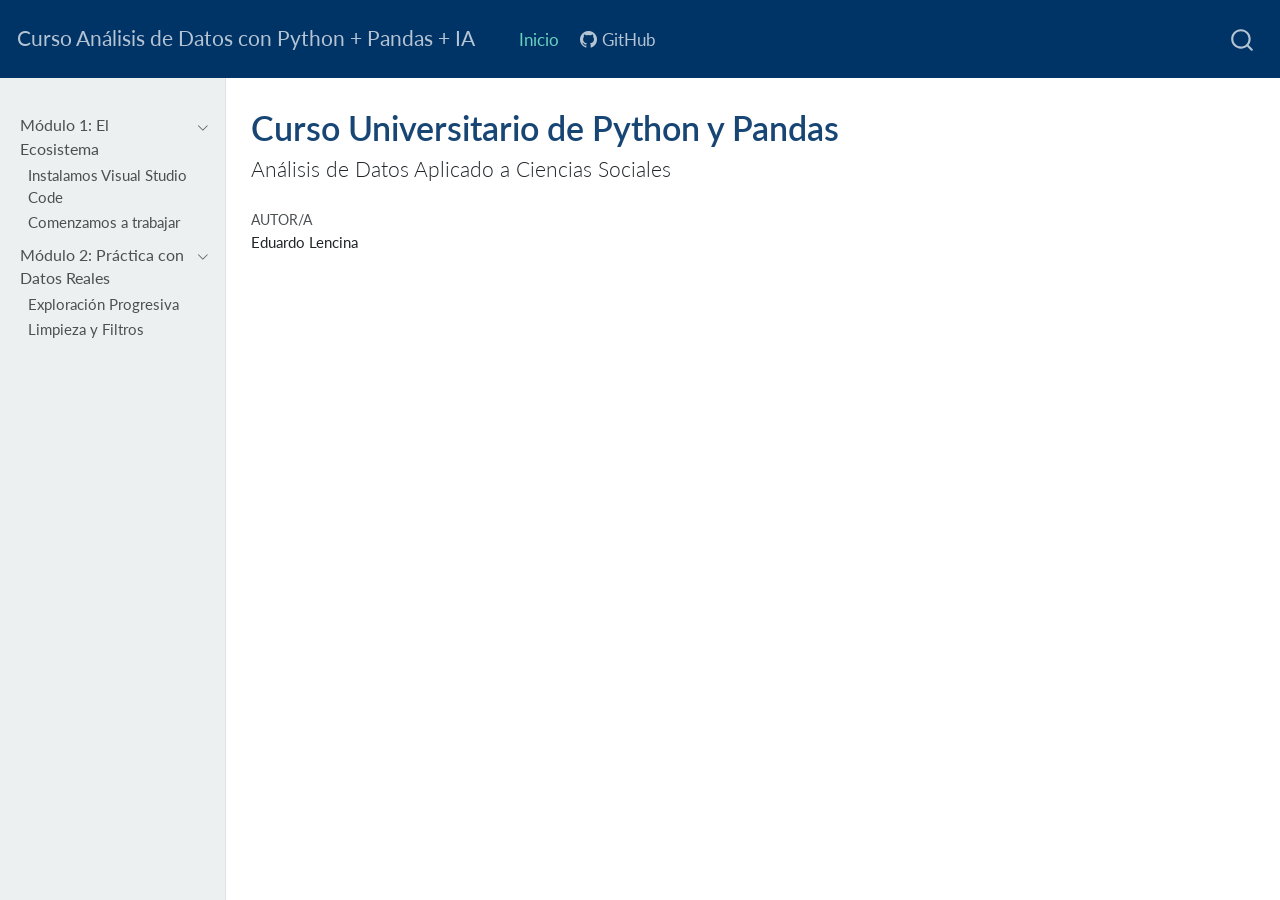
==== commit f0194f24: "avances" ====
--- a/index.html
+++ b/index.html
@@ -20,40 +20,6 @@
   width: 0.8em;
   margin: 0 0.8em 0.2em -1em; /* quarto-specific, see https://github.com/quarto-dev/quarto-cli/issues/4556 */ 
   vertical-align: middle;
-}
-/* CSS for syntax highlighting */
-pre > code.sourceCode { white-space: pre; position: relative; }
-pre > code.sourceCode > span { display: inline-block; line-height: 1.25; }
-pre > code.sourceCode > span:empty { height: 1.2em; }
-.sourceCode { overflow: visible; }
-code.sourceCode > span { color: inherit; text-decoration: inherit; }
-div.sourceCode { margin: 1em 0; }
-pre.sourceCode { margin: 0; }
-@media screen {
-div.sourceCode { overflow: auto; }
-}
-@media print {
-pre > code.sourceCode { white-space: pre-wrap; }
-pre > code.sourceCode > span { text-indent: -5em; padding-left: 5em; }
-}
-pre.numberSource code
-  { counter-reset: source-line 0; }
-pre.numberSource code > span
-  { position: relative; left: -4em; counter-increment: source-line; }
-pre.numberSource code > span > a:first-child::before
-  { content: counter(source-line);
-    position: relative; left: -1em; text-align: right; vertical-align: baseline;
-    border: none; display: inline-block;
-    -webkit-touch-callout: none; -webkit-user-select: none;
-    -khtml-user-select: none; -moz-user-select: none;
-    -ms-user-select: none; user-select: none;
-    padding: 0 4px; width: 4em;
-  }
-pre.numberSource { margin-left: 3em;  padding-left: 4px; }
-div.sourceCode
-  {   }
-@media screen {
-pre > code.sourceCode > span > a:first-child::before { text-decoration: underline; }
 }
 </style>
 
@@ -163,6 +129,35 @@
  <span class="menu-text">Instalamos Visual Studio Code</span></a>
   </div>
 </li>
+          <li class="sidebar-item">
+  <div class="sidebar-item-container"> 
+  <a href="./clase_02.html" class="sidebar-item-text sidebar-link">
+ <span class="menu-text">Comenzamos a trabajar</span></a>
+  </div>
+</li>
+      </ul>
+  </li>
+        <li class="sidebar-item sidebar-item-section">
+      <div class="sidebar-item-container"> 
+            <a class="sidebar-item-text sidebar-link text-start" data-bs-toggle="collapse" data-bs-target="#quarto-sidebar-section-2" aria-expanded="true">
+ <span class="menu-text">Módulo 2: Práctica con Datos Reales</span></a>
+          <a class="sidebar-item-toggle text-start" data-bs-toggle="collapse" data-bs-target="#quarto-sidebar-section-2" aria-expanded="true" aria-label="Alternar sección">
+            <i class="bi bi-chevron-right ms-2"></i>
+          </a> 
+      </div>
+      <ul id="quarto-sidebar-section-2" class="collapse list-unstyled sidebar-section depth1 show">  
+          <li class="sidebar-item">
+  <div class="sidebar-item-container"> 
+  <a href="./clase_03.html" class="sidebar-item-text sidebar-link">
+ <span class="menu-text">Exploración Progresiva</span></a>
+  </div>
+</li>
+          <li class="sidebar-item">
+  <div class="sidebar-item-container"> 
+  <a href="./clase_04.html" class="sidebar-item-text sidebar-link">
+ <span class="menu-text">Limpieza y Filtros</span></a>
+  </div>
+</li>
       </ul>
   </li>
     </ul>
@@ -178,7 +173,7 @@
 
 <header id="title-block-header" class="quarto-title-block default">
 <div class="quarto-title">
-<div class="quarto-title-block"><div><h1 class="title">Curso Universitario de Python y Pandas</h1><button type="button" class="btn code-tools-button" id="quarto-code-tools-source"><i class="bi"></i> Código</button></div></div>
+<h1 class="title">Curso Universitario de Python y Pandas</h1>
 <p class="subtitle lead">Análisis de Datos Aplicado a Ciencias Sociales</p>
 </div>
 
@@ -205,8 +200,6 @@
   .callout-header { background-color: #003366 !important; color: white !important; }
 </style>
 
-
-<!-- -->
 
 
 </main> <!-- /main -->
@@ -289,57 +282,6 @@
     // clear code selection
     e.clearSelection();
   });
-  const viewSource = window.document.getElementById('quarto-view-source') ||
-                     window.document.getElementById('quarto-code-tools-source');
-  if (viewSource) {
-    const sourceUrl = viewSource.getAttribute("data-quarto-source-url");
-    viewSource.addEventListener("click", function(e) {
-      if (sourceUrl) {
-        // rstudio viewer pane
-        if (/\bcapabilities=\b/.test(window.location)) {
-          window.open(sourceUrl);
-        } else {
-          window.location.href = sourceUrl;
-        }
-      } else {
-        const modal = new bootstrap.Modal(document.getElementById('quarto-embedded-source-code-modal'));
-        modal.show();
-      }
-      return false;
-    });
-  }
-  function toggleCodeHandler(show) {
-    return function(e) {
-      const detailsSrc = window.document.querySelectorAll(".cell > details > .sourceCode");
-      for (let i=0; i<detailsSrc.length; i++) {
-        const details = detailsSrc[i].parentElement;
-        if (show) {
-          details.open = true;
-        } else {
-          details.removeAttribute("open");
-        }
-      }
-      const cellCodeDivs = window.document.querySelectorAll(".cell > .sourceCode");
-      const fromCls = show ? "hidden" : "unhidden";
-      const toCls = show ? "unhidden" : "hidden";
-      for (let i=0; i<cellCodeDivs.length; i++) {
-        const codeDiv = cellCodeDivs[i];
-        if (codeDiv.classList.contains(fromCls)) {
-          codeDiv.classList.remove(fromCls);
-          codeDiv.classList.add(toCls);
-        } 
-      }
-      return false;
-    }
-  }
-  const hideAllCode = window.document.getElementById("quarto-hide-all-code");
-  if (hideAllCode) {
-    hideAllCode.addEventListener("click", toggleCodeHandler(false));
-  }
-  const showAllCode = window.document.getElementById("quarto-show-all-code");
-  if (showAllCode) {
-    showAllCode.addEventListener("click", toggleCodeHandler(true));
-  }
   function tippyHover(el, contentFn) {
     const config = {
       allowHTML: true,
@@ -493,19 +435,7 @@
     }
   }
 });
-</script><div class="modal fade" id="quarto-embedded-source-code-modal" tabindex="-1" aria-labelledby="quarto-embedded-source-code-modal-label" aria-hidden="true"><div class="modal-dialog modal-dialog-scrollable"><div class="modal-content"><div class="modal-header"><h5 class="modal-title" id="quarto-embedded-source-code-modal-label">Ejecutar el código</h5><button class="btn-close" data-bs-dismiss="modal"></button></div><div class="modal-body"><div class="">
-<div class="sourceCode" id="cb1" data-shortcodes="false"><pre class="sourceCode markdown code-with-copy"><code class="sourceCode markdown"><span id="cb1-1"><a href="#cb1-1" aria-hidden="true" tabindex="-1"></a><span class="co">---</span></span>
-<span id="cb1-2"><a href="#cb1-2" aria-hidden="true" tabindex="-1"></a><span class="an">title:</span><span class="co"> "Curso Universitario de Python y Pandas"</span></span>
-<span id="cb1-3"><a href="#cb1-3" aria-hidden="true" tabindex="-1"></a><span class="an">subtitle:</span><span class="co"> "Análisis de Datos Aplicado a Ciencias Sociales"</span></span>
-<span id="cb1-4"><a href="#cb1-4" aria-hidden="true" tabindex="-1"></a><span class="co"># El autor, idioma y tema ya los toma del _quarto.yml</span></span>
-<span id="cb1-5"><a href="#cb1-5" aria-hidden="true" tabindex="-1"></a><span class="co">---</span></span>
-<span id="cb1-6"><a href="#cb1-6" aria-hidden="true" tabindex="-1"></a></span>
-<span id="cb1-7"><a href="#cb1-7" aria-hidden="true" tabindex="-1"></a><span class="in">```{=html}</span></span>
-<span id="cb1-8"><a href="#cb1-8" aria-hidden="true" tabindex="-1"></a><span class="in">&lt;style&gt;</span></span>
-<span id="cb1-9"><a href="#cb1-9" aria-hidden="true" tabindex="-1"></a><span class="in">  h1, h2, h3 { color: #003366 !important; }</span></span>
-<span id="cb1-10"><a href="#cb1-10" aria-hidden="true" tabindex="-1"></a><span class="in">  .callout-header { background-color: #003366 !important; color: white !important; }</span></span>
-<span id="cb1-11"><a href="#cb1-11" aria-hidden="true" tabindex="-1"></a><span class="in">&lt;/style&gt;</span></span></code><button title="Copiar al portapapeles" class="code-copy-button"><i class="bi"></i></button></pre></div>
-</div></div></div></div></div>
+</script>
 </div> <!-- /content -->
 
 
--- a/styles.css
+++ b/styles.css
@@ -33,38 +33,51 @@
   font-family: 'Georgia', serif;
 }
 
-/* 4. ESTILO MONITOR / TERMINAL (Ultra Blindado) */
+/* 4. EL MONITOR (ESTILO TERMINAL ÁMBAR) */
+/* La caja contenedora */
 .monitor-box {
-  background-color: #2b2b2b !important; /* Fondo oscuro obligatorio */
-  padding: 15px !important;
-  border-radius: 5px !important;
-  margin: 15px 0 !important;
-  border: 1px solid #444 !important;
-  display: block !important;
+    background-color: #000000 !important;
+    padding: 10px 20px;
+    border-radius: 5px;
+    margin-bottom: 20px;
+    border-left: 8px solid #ffcc00;
 }
 
-/* El selector '*' asegura que NADA (p, span, h, etc.) herede el azul o el tamaño grande */
-.monitor-box, 
-.monitor-box * {
-  color: #ffc66d !important;             /* Color ámbar/consola */
-  font-family: 'Consolas', 'Courier New', monospace !important;
-  font-size: 13px !important;            /* Letra chica tipo terminal */
-  line-height: 1.4 !important;
-  text-decoration: none !important;
-  font-style: normal !important;
-  font-weight: normal !important;
-  margin-top: 0 !important;
-  margin-bottom: 0 !important;
+/* El bloque de código de Quarto que vive adentro del monitor */
+.monitor-box .cell-code,
+.monitor-box pre,
+.monitor-box code,
+.monitor-box .sourceCode {
+    background-color: #000000 !important; /* Fuerza fondo negro */
+    color: #ffcc00 !important;           /* Fuerza letra ámbar */
+    border: none !important;              /* Quita bordes grises */
+    box-shadow: none !important;
+    font-family: 'Consolas', monospace !important;
 }
 
-/* Resaltado opcional: lo que pongas entre asteriscos ** se verá blanco brillante */
-.monitor-box strong, 
-.monitor-box b {
-  font-weight: bold !important;
-  color: #ffffff !important; 
+/* Color verde para comentarios # y también para docstrings """ */
+.monitor-box span.co, 
+.monitor-box span.st,
+.monitor-box code .co,
+.monitor-box code .st {
+    color: #00ff00 !important; /* Verde Neón */
+    font-style: italic;
 }
 
-/* 5. AJUSTES DE CAJAS DE CÓDIGO ESTÁNDAR DE QUARTO */
+
+/* Los "tokens" (palabras clave, números, etc.) que Quarto pinta de colores */
+.monitor-box span {
+    color: #ffcc00 !important;           /* Obliga a todos los tokens a ser ámbar */
+    background-color: transparent !important;
+}
+
+/* LA REGLA DEL VERDE PARA COMENTARIOS */
+.monitor-box span.co {
+    color: #00ff00 !important; /* Verde para los # comentarios */
+}
+
+
+/* 5. AJUSTES DE CAJAS DE CÓDIGO ESTÁNDAR (Fuera del monitor) */
 .cell-code {
   background-color: #f4f4f4 !important;
   border: 1px solid #ddd;
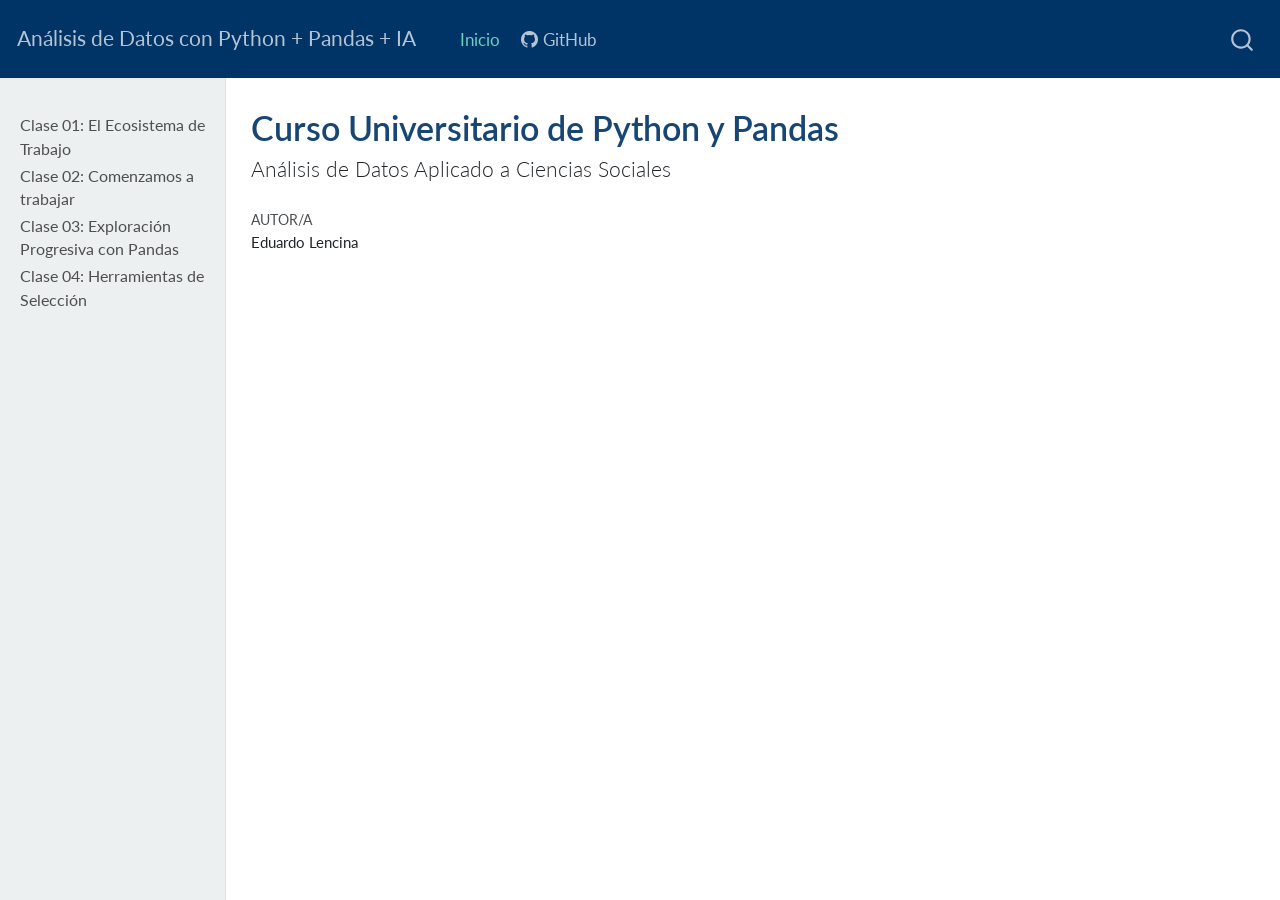
==== commit 017b4b58: "indices arreglados" ====
--- a/index.html
+++ b/index.html
@@ -8,7 +8,7 @@
 
 <meta name="author" content="Eduardo Lencina">
 
-<title>Curso Análisis de Datos con Python + Pandas + IA - Curso Universitario de Python y Pandas</title>
+<title>Análisis de Datos con Python + Pandas + IA - Curso Universitario de Python y Pandas</title>
 <style>
 code{white-space: pre-wrap;}
 span.smallcaps{font-variant: small-caps;}
@@ -73,7 +73,7 @@
       <div class="navbar-container container-fluid">
       <div class="navbar-brand-container">
     <a class="navbar-brand" href="./index.html">
-    <span class="navbar-title">Curso Análisis de Datos con Python + Pandas + IA</span>
+    <span class="navbar-title">Análisis de Datos con Python + Pandas + IA</span>
     </a>
   </div>
             <div id="quarto-search" class="" title="Buscar"></div>
@@ -114,52 +114,30 @@
   <nav id="quarto-sidebar" class="sidebar collapse collapse-horizontal sidebar-navigation docked overflow-auto">
     <div class="sidebar-menu-container"> 
     <ul class="list-unstyled mt-1">
-        <li class="sidebar-item sidebar-item-section">
-      <div class="sidebar-item-container"> 
-            <a class="sidebar-item-text sidebar-link text-start" data-bs-toggle="collapse" data-bs-target="#quarto-sidebar-section-1" aria-expanded="true">
- <span class="menu-text">Módulo 1: El Ecosistema</span></a>
-          <a class="sidebar-item-toggle text-start" data-bs-toggle="collapse" data-bs-target="#quarto-sidebar-section-1" aria-expanded="true" aria-label="Alternar sección">
-            <i class="bi bi-chevron-right ms-2"></i>
-          </a> 
-      </div>
-      <ul id="quarto-sidebar-section-1" class="collapse list-unstyled sidebar-section depth1 show">  
-          <li class="sidebar-item">
+        <li class="sidebar-item">
   <div class="sidebar-item-container"> 
   <a href="./clase_01.html" class="sidebar-item-text sidebar-link">
- <span class="menu-text">Instalamos Visual Studio Code</span></a>
+ <span class="menu-text">Clase 01: El Ecosistema de Trabajo</span></a>
   </div>
 </li>
-          <li class="sidebar-item">
+        <li class="sidebar-item">
   <div class="sidebar-item-container"> 
   <a href="./clase_02.html" class="sidebar-item-text sidebar-link">
- <span class="menu-text">Comenzamos a trabajar</span></a>
+ <span class="menu-text">Clase 02: Comenzamos a trabajar</span></a>
   </div>
 </li>
-      </ul>
-  </li>
-        <li class="sidebar-item sidebar-item-section">
-      <div class="sidebar-item-container"> 
-            <a class="sidebar-item-text sidebar-link text-start" data-bs-toggle="collapse" data-bs-target="#quarto-sidebar-section-2" aria-expanded="true">
- <span class="menu-text">Módulo 2: Práctica con Datos Reales</span></a>
-          <a class="sidebar-item-toggle text-start" data-bs-toggle="collapse" data-bs-target="#quarto-sidebar-section-2" aria-expanded="true" aria-label="Alternar sección">
-            <i class="bi bi-chevron-right ms-2"></i>
-          </a> 
-      </div>
-      <ul id="quarto-sidebar-section-2" class="collapse list-unstyled sidebar-section depth1 show">  
-          <li class="sidebar-item">
+        <li class="sidebar-item">
   <div class="sidebar-item-container"> 
   <a href="./clase_03.html" class="sidebar-item-text sidebar-link">
- <span class="menu-text">Exploración Progresiva</span></a>
+ <span class="menu-text">Clase 03: Exploración Progresiva con Pandas</span></a>
   </div>
 </li>
-          <li class="sidebar-item">
+        <li class="sidebar-item">
   <div class="sidebar-item-container"> 
   <a href="./clase_04.html" class="sidebar-item-text sidebar-link">
- <span class="menu-text">Limpieza y Filtros</span></a>
+ <span class="menu-text">Clase 04: Herramientas de Selección</span></a>
   </div>
 </li>
-      </ul>
-  </li>
     </ul>
     </div>
 </nav>
--- a/site_libs/quarto-html/quarto-syntax-highlighting.css
+++ b/site_libs/quarto-html/quarto-syntax-highlighting.css
@@ -1,34 +1,34 @@
 /* quarto syntax highlight colors */
 :root {
-  --quarto-hl-al-color: #f51818;
-  --quarto-hl-an-color: #e6ba7e;
-  --quarto-hl-at-color: #399ee6;
-  --quarto-hl-bn-color: #ff9940;
-  --quarto-hl-bu-color: #4cbf99;
-  --quarto-hl-ch-color: #4cbf99;
-  --quarto-hl-co-color: #607880;
-  --quarto-hl-cv-color: #a37acc;
-  --quarto-hl-cn-color: #a37acc;
-  --quarto-hl-cf-color: #fa8d3e;
-  --quarto-hl-dt-color: #fa8d3e;
-  --quarto-hl-dv-color: #ff9940;
-  --quarto-hl-do-color: #607880;
-  --quarto-hl-er-color: #f51818;
-  --quarto-hl-ex-color: #399ee6;
-  --quarto-hl-fl-color: #ff9940;
-  --quarto-hl-fu-color: #f2ae49;
-  --quarto-hl-im-color: #86b300;
-  --quarto-hl-in-color: #ff9940;
-  --quarto-hl-kw-color: #fa8d3e;
-  --quarto-hl-op-color: #ed9366;
-  --quarto-hl-pp-color: #f07171;
-  --quarto-hl-re-color: #399ee6;
-  --quarto-hl-sc-color: #4cbf99;
-  --quarto-hl-ss-color: #4cbf99;
-  --quarto-hl-st-color: #86b300;
-  --quarto-hl-va-color: #55b4d4;
-  --quarto-hl-vs-color: #86b300;
-  --quarto-hl-wa-color: #f07171;
+  --quarto-hl-ot-color: #003B4F;
+  --quarto-hl-at-color: #657422;
+  --quarto-hl-ss-color: #20794D;
+  --quarto-hl-an-color: #5E5E5E;
+  --quarto-hl-fu-color: #4758AB;
+  --quarto-hl-st-color: #20794D;
+  --quarto-hl-cf-color: #003B4F;
+  --quarto-hl-op-color: #5E5E5E;
+  --quarto-hl-er-color: #AD0000;
+  --quarto-hl-bn-color: #AD0000;
+  --quarto-hl-al-color: #AD0000;
+  --quarto-hl-va-color: #111111;
+  --quarto-hl-bu-color: inherit;
+  --quarto-hl-ex-color: inherit;
+  --quarto-hl-pp-color: #AD0000;
+  --quarto-hl-in-color: #5E5E5E;
+  --quarto-hl-vs-color: #20794D;
+  --quarto-hl-wa-color: #5E5E5E;
+  --quarto-hl-do-color: #5E5E5E;
+  --quarto-hl-im-color: #00769E;
+  --quarto-hl-ch-color: #20794D;
+  --quarto-hl-dt-color: #AD0000;
+  --quarto-hl-fl-color: #AD0000;
+  --quarto-hl-co-color: #5E5E5E;
+  --quarto-hl-cv-color: #5E5E5E;
+  --quarto-hl-cn-color: #8f5902;
+  --quarto-hl-sc-color: #5E5E5E;
+  --quarto-hl-dv-color: #AD0000;
+  --quarto-hl-kw-color: #003B4F;
 }
 
 /* other quarto variables */
@@ -36,145 +36,164 @@
   --quarto-font-monospace: SFMono-Regular, Menlo, Monaco, Consolas, "Liberation Mono", "Courier New", monospace;
 }
 
-code span.al {
-  background-color: #faefef;
-  font-weight: bold;
-  color: #f51818;
-}
-
-code span.an {
-  color: #e6ba7e;
-}
-
-code span.at {
-  color: #399ee6;
-}
-
-code span.bn {
-  color: #ff9940;
-}
-
-code span.bu {
-  color: #4cbf99;
-}
-
-code span.ch {
-  color: #4cbf99;
-}
-
-code span.co {
-  font-style: italic;
-  color: #607880;
-}
-
-code span.cv {
-  color: #a37acc;
-}
-
-code span.cn {
-  color: #a37acc;
-}
-
-code span.cf {
-  font-weight: bold;
-  color: #fa8d3e;
-}
-
-code span.dt {
-  color: #fa8d3e;
-}
-
-code span.dv {
-  color: #ff9940;
-}
-
-code span.do {
-  color: #607880;
-}
-
-code span.er {
-  color: #f51818;
-  text-decoration: underline;
-}
-
-code span.ex {
-  font-weight: bold;
-  color: #399ee6;
-}
-
-code span.fl {
-  color: #ff9940;
-}
-
-code span.fu {
-  color: #f2ae49;
-}
-
-code span.im {
-  color: #86b300;
-}
-
-code span.in {
-  color: #ff9940;
-}
-
-code span.kw {
-  font-weight: bold;
-  color: #fa8d3e;
-}
-
 pre > code.sourceCode > span {
-  color: #575f66;
+  color: #003B4F;
 }
 
 code span {
-  color: #575f66;
+  color: #003B4F;
 }
 
 code.sourceCode > span {
-  color: #575f66;
+  color: #003B4F;
 }
 
 div.sourceCode,
 div.sourceCode pre.sourceCode {
-  color: #575f66;
+  color: #003B4F;
+}
+
+code span.ot {
+  color: #003B4F;
+  font-style: inherit;
+}
+
+code span.at {
+  color: #657422;
+  font-style: inherit;
+}
+
+code span.ss {
+  color: #20794D;
+  font-style: inherit;
+}
+
+code span.an {
+  color: #5E5E5E;
+  font-style: inherit;
+}
+
+code span.fu {
+  color: #4758AB;
+  font-style: inherit;
+}
+
+code span.st {
+  color: #20794D;
+  font-style: inherit;
+}
+
+code span.cf {
+  color: #003B4F;
+  font-style: inherit;
 }
 
 code span.op {
-  color: #ed9366;
+  color: #5E5E5E;
+  font-style: inherit;
+}
+
+code span.er {
+  color: #AD0000;
+  font-style: inherit;
+}
+
+code span.bn {
+  color: #AD0000;
+  font-style: inherit;
+}
+
+code span.al {
+  color: #AD0000;
+  font-style: inherit;
+}
+
+code span.va {
+  color: #111111;
+  font-style: inherit;
+}
+
+code span.bu {
+  font-style: inherit;
+}
+
+code span.ex {
+  font-style: inherit;
 }
 
 code span.pp {
-  color: #f07171;
-}
-
-code span.re {
-  background-color: #ddecf3;
-  color: #399ee6;
+  color: #AD0000;
+  font-style: inherit;
+}
+
+code span.in {
+  color: #5E5E5E;
+  font-style: inherit;
+}
+
+code span.vs {
+  color: #20794D;
+  font-style: inherit;
+}
+
+code span.wa {
+  color: #5E5E5E;
+  font-style: italic;
+}
+
+code span.do {
+  color: #5E5E5E;
+  font-style: italic;
+}
+
+code span.im {
+  color: #00769E;
+  font-style: inherit;
+}
+
+code span.ch {
+  color: #20794D;
+  font-style: inherit;
+}
+
+code span.dt {
+  color: #AD0000;
+  font-style: inherit;
+}
+
+code span.fl {
+  color: #AD0000;
+  font-style: inherit;
+}
+
+code span.co {
+  color: #5E5E5E;
+  font-style: inherit;
+}
+
+code span.cv {
+  color: #5E5E5E;
+  font-style: italic;
+}
+
+code span.cn {
+  color: #8f5902;
+  font-style: inherit;
 }
 
 code span.sc {
-  color: #4cbf99;
-}
-
-code span.ss {
-  color: #4cbf99;
-}
-
-code span.st {
-  color: #86b300;
-}
-
-code span.va {
-  color: #55b4d4;
-}
-
-code span.vs {
-  color: #86b300;
-}
-
-code span.wa {
-  color: #f07171;
+  color: #5E5E5E;
+  font-style: inherit;
+}
+
+code span.dv {
+  color: #AD0000;
+  font-style: inherit;
+}
+
+code span.kw {
+  color: #003B4F;
+  font-style: inherit;
 }
 
 .prevent-inlining {
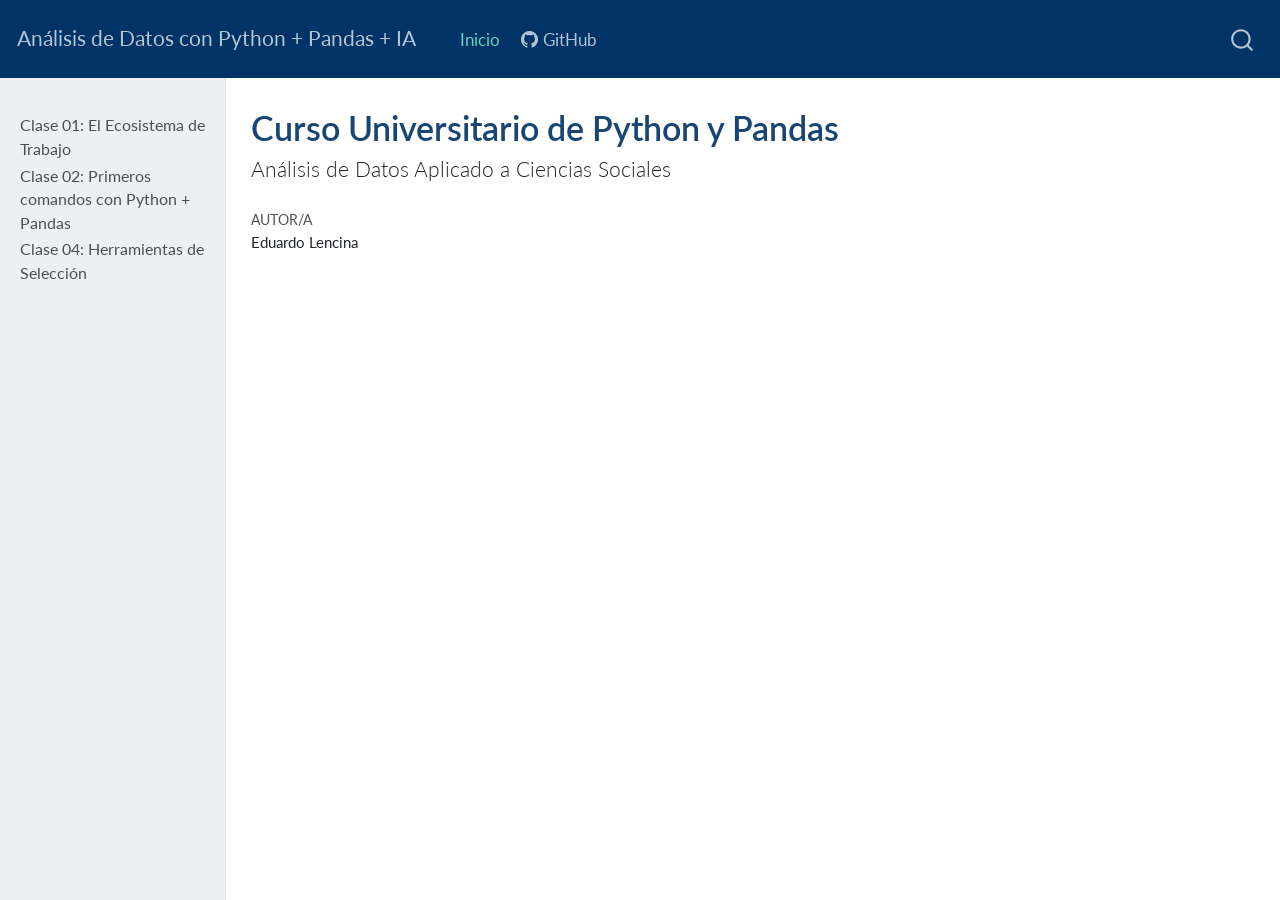
==== commit a5570ad1: "clase 2" ====
--- a/index.html
+++ b/index.html
@@ -123,13 +123,7 @@
         <li class="sidebar-item">
   <div class="sidebar-item-container"> 
   <a href="./clase_02.html" class="sidebar-item-text sidebar-link">
- <span class="menu-text">Clase 02: Comenzamos a trabajar</span></a>
-  </div>
-</li>
-        <li class="sidebar-item">
-  <div class="sidebar-item-container"> 
-  <a href="./clase_03.html" class="sidebar-item-text sidebar-link">
- <span class="menu-text">Clase 03: Exploración Progresiva con Pandas</span></a>
+ <span class="menu-text">Clase 02: Primeros comandos con Python + Pandas</span></a>
   </div>
 </li>
         <li class="sidebar-item">
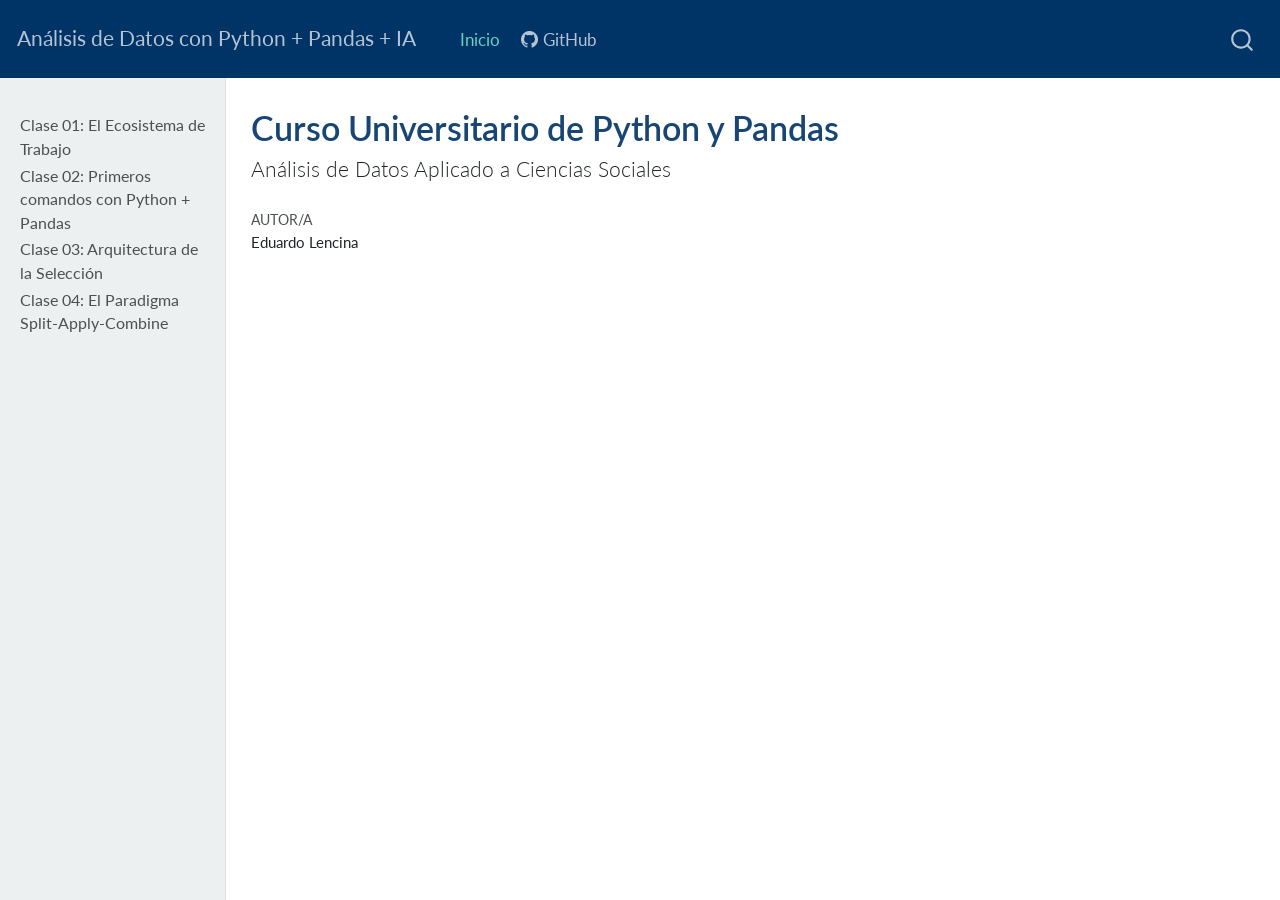
==== commit ebb66a34: "clase4" ====
--- a/index.html
+++ b/index.html
@@ -128,8 +128,14 @@
 </li>
         <li class="sidebar-item">
   <div class="sidebar-item-container"> 
+  <a href="./clase_03.html" class="sidebar-item-text sidebar-link">
+ <span class="menu-text">Clase 03: Arquitectura de la Selección</span></a>
+  </div>
+</li>
+        <li class="sidebar-item">
+  <div class="sidebar-item-container"> 
   <a href="./clase_04.html" class="sidebar-item-text sidebar-link">
- <span class="menu-text">Clase 04: Herramientas de Selección</span></a>
+ <span class="menu-text">Clase 04: El Paradigma Split-Apply-Combine</span></a>
   </div>
 </li>
     </ul>
